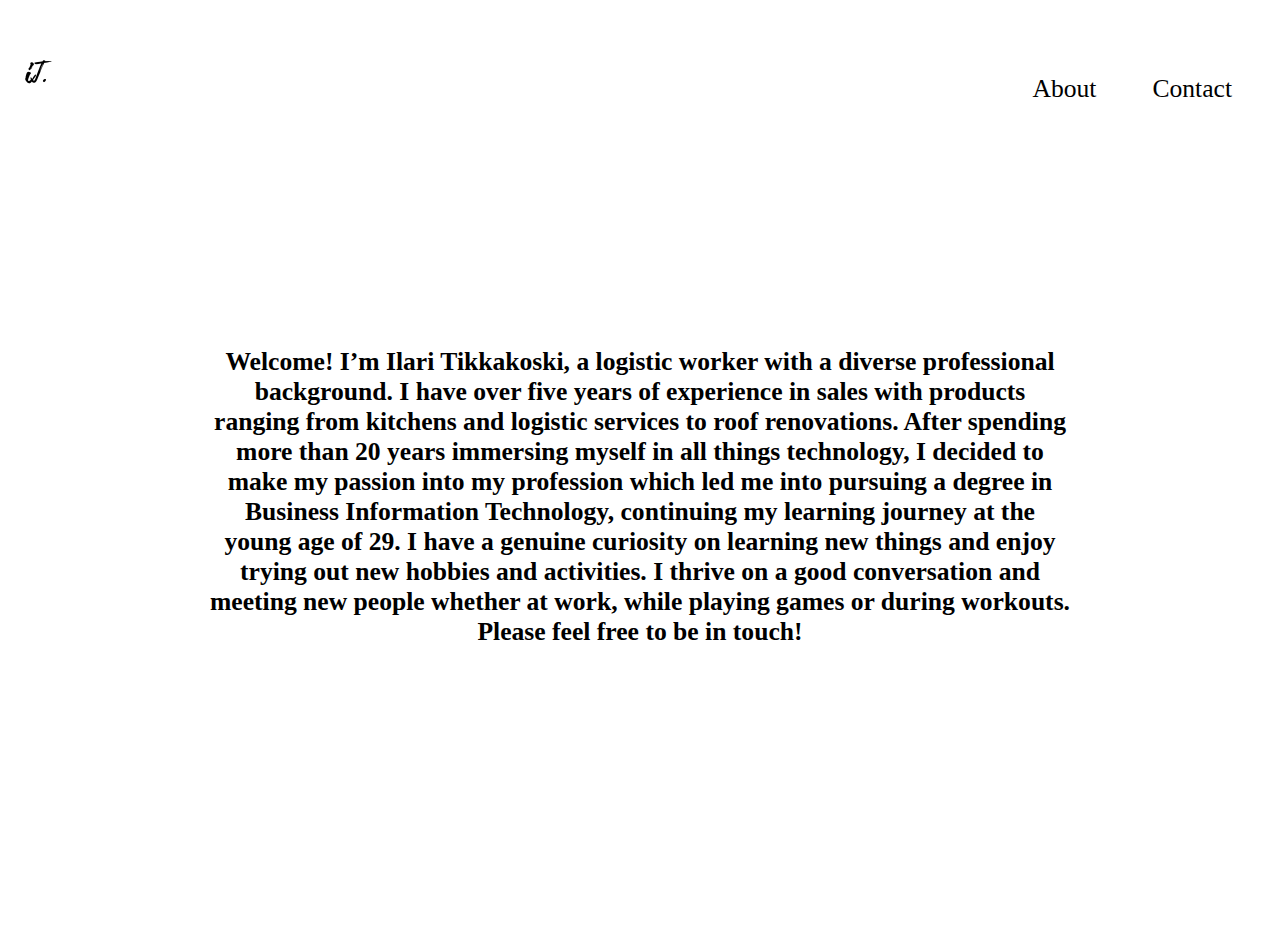
==== about.html @ c68bc200 "Add files via upload" ====
<!DOCTYPE html>
<html lang="en">



<head>
    <meta charset="UTF-8">
    <meta name="viewport" content="width=device-width, initial-scale=1.0">
    <link rel="stylesheet" href="style.css">


    <title>About</title>

</head>

<div class="logo">
    <a href="sivu.html">
        <img id="logo" src="logo2.png" alt="logo">
    </a>
</div>

<div class="hampurilainen">
    <a href="about.html">
        <p>About</p>
    </a>
    <a href="contact.html">
        <p>Contact</p>
    </a>
</div>


<h5>Welcome! I’m Ilari Tikkakoski, a logistic worker with a diverse professional background. I have over five years
    of experience in sales with products ranging from kitchens and logistic services to roof renovations. After spending
    more
    than 20 years immersing myself in all things technology, I decided to make my passion into my profession which led
    me into pursuing a degree in Business Information Technology, continuing my
    learning journey at the young age of 29.

    I have a genuine curiosity on learning new things and enjoy trying out new hobbies and
    activities. I thrive on a good conversation and meeting new people whether at work, while playing games or during
    workouts. <br>Please feel free to be in touch!
</h5>
---- style.css ----
html,
body {
    height: 100%;
    margin: 0;
    font-family: Space mono, Inter;
    background-color: #ffffff;
    color: black;
    flex-direction: column;
    justify-content: flex-start;
    align-items: flex-start;


}

body {
    padding: 20px;

}

.tekstit {
    display: flex;
    flex-direction: column;
    align-items: flex-start;
    margin-bottom: 20px;

}

h1 {
    font-family: Inter;
    font-size: 6vw;
    color: black;
    text-align: center;
    margin: 0;
    padding: 10px;



}

h2 {
    font-family: Inter;
    font-size: 3vw;
    color: black;
    text-align: center;
    margin: 0;
    padding: 10px;


}

h3 {
    font-family: Space mono;
    font-size: 2vw;
    color: black;
    text-align: left;
    margin: 0;
    padding: 10px;

}

.hampurilainen {
    display: flex;
    justify-content: flex-end;
    width: 100%;
    margin-bottom: 20px;
    position: relative;

}

.hampurilainen a {
    display: inline-block;
    padding: 10px;

}

.valikkopainike {
    display: none;
    cursor: pointer;
    font-size: 36px;
    color: black;
    padding: 10px;
    position: absolute;
    right: 20px;

}

.mobile-menu {
    display: none;
    flex-direction: column;
    position: absolute;
    top: 60px;
    right: 20px;
    background-color: #ffffff;
    border: 1px solid #000;
    width: 150px;
    padding: 10px;
    text-align: center;
}

.mobile-menu a {
    padding: 10px 0;
    font-size: 18px;
}

.otsikko {
    text-align: center;
    margin-top: 15vh;
}

.otsikko h4 {
    font-family: Space mono;
    font-size: 5vw;
    color: black;
}



p {
    font-family: Inter;
    font-size: 2vw;
    text-align: center;
    margin-right: 0;
    padding: 2vh;



}


a {
    text-decoration: none;
    color: inherit;
}




.audio-player img {
    width: 50px;
    height: 50px;
    cursor: pointer;
    position: relative;
    top: 25vh;
    left: 3vh;
}

.linkit {
    display: flex;
    justify-content: center;
    align-items: center;
    gap: 25px;
    margin-top: vh;


}

.discordi,
.emaili,
.linkkari {
    display: inline-block;
    margin: 0 15px;

}


#discord {
    width: 90px;
    height: auto;
}



#linkedin {
    width: 75px;
    height: auto;
}


@media (max-width: 768px) {

    h1,
    h2,
    h3 {
        font-size: 5vw;
        text-align: center;
    }

    .tekstit {
        align-items: center;
    }

    .otsikko h4 {
        font-size: 6vW;
    }

    p {
        font-size: 5vw;
        text-align: center;
    }

    .linkit {
        display: flex;
        justify-content: center;
        align-items: center;
        flex-direction: column;
        gap: 20px;
    }

    .discordi,
    .emaili,
    .linkkari {
        display: block;
        margin: 10px 0;

    }

    .audio-player img {
        width: 40px;
        height: 40px;
    }

    .hampurilainen a {
        display: none;
    }

    .valikkopainike {
        display: block;
    }

    .mobile-menu {
        display: none;
    }
}

@media (max-width: 480px) {

    h1,
    h2,
    h3 {
        font-size: 7vw;
    }

    .audio-player img {
        width: 40px;
        height: 40px;
    }
}

h5 {
    font-family: Space mono;
    font-size: 2vw;
    color: black;
    text-align: center;
    margin: 20vh;
    padding: 10px;
}


.logo {
    position: absolute;
    display: flex;
    justify-content: flex-start;
    align-items: flex-start;
    padding-top: 4vh;
    z-index: 10;

}
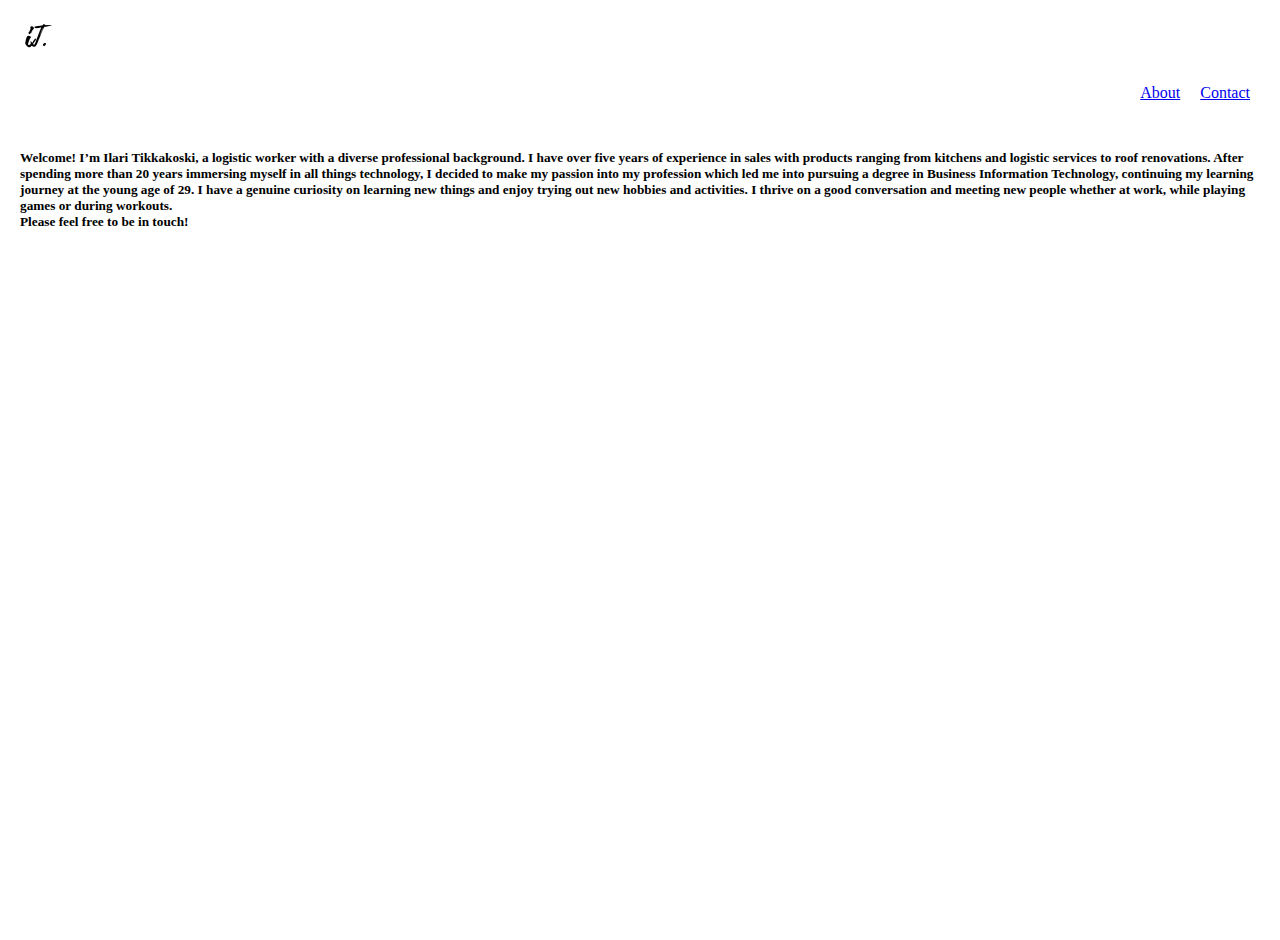
==== commit c7ed10d3: "Update about.html" ====
--- a/about.html
+++ b/about.html
@@ -28,7 +28,7 @@
     </a>
 </div>
 
-
+<div class="about-container">
 <h5>Welcome! I’m Ilari Tikkakoski, a logistic worker with a diverse professional background. I have over five years
     of experience in sales with products ranging from kitchens and logistic services to roof renovations. After spending
     more
@@ -39,4 +39,5 @@
     I have a genuine curiosity on learning new things and enjoy trying out new hobbies and
     activities. I thrive on a good conversation and meeting new people whether at work, while playing games or during
     workouts. <br>Please feel free to be in touch!
-</h5>+</h5>
+</div>
--- a/style.css
+++ b/style.css
@@ -67,6 +67,11 @@
 
 }
 
+a:visited {
+    color: inherit;
+    text-decoration: none;
+}
+
 .hampurilainen a {
     display: inline-block;
     padding: 10px;
@@ -85,10 +90,10 @@
 }
 
 .mobile-menu {
-    display: none;
+    display: none; 
     flex-direction: column;
     position: absolute;
-    top: 60px;
+    top: 60px; 
     right: 20px;
     background-color: #ffffff;
     border: 1px solid #000;
@@ -97,9 +102,14 @@
     text-align: center;
 }
 
+.mobile-menu.visible {
+    display: flex;
+
 .mobile-menu a {
     padding: 10px 0;
     font-size: 18px;
+    text-decoration: none;
+    color: inherit;
 }
 
 .otsikko {
@@ -264,4 +274,4 @@
     padding-top: 4vh;
     z-index: 10;
 
-}+}
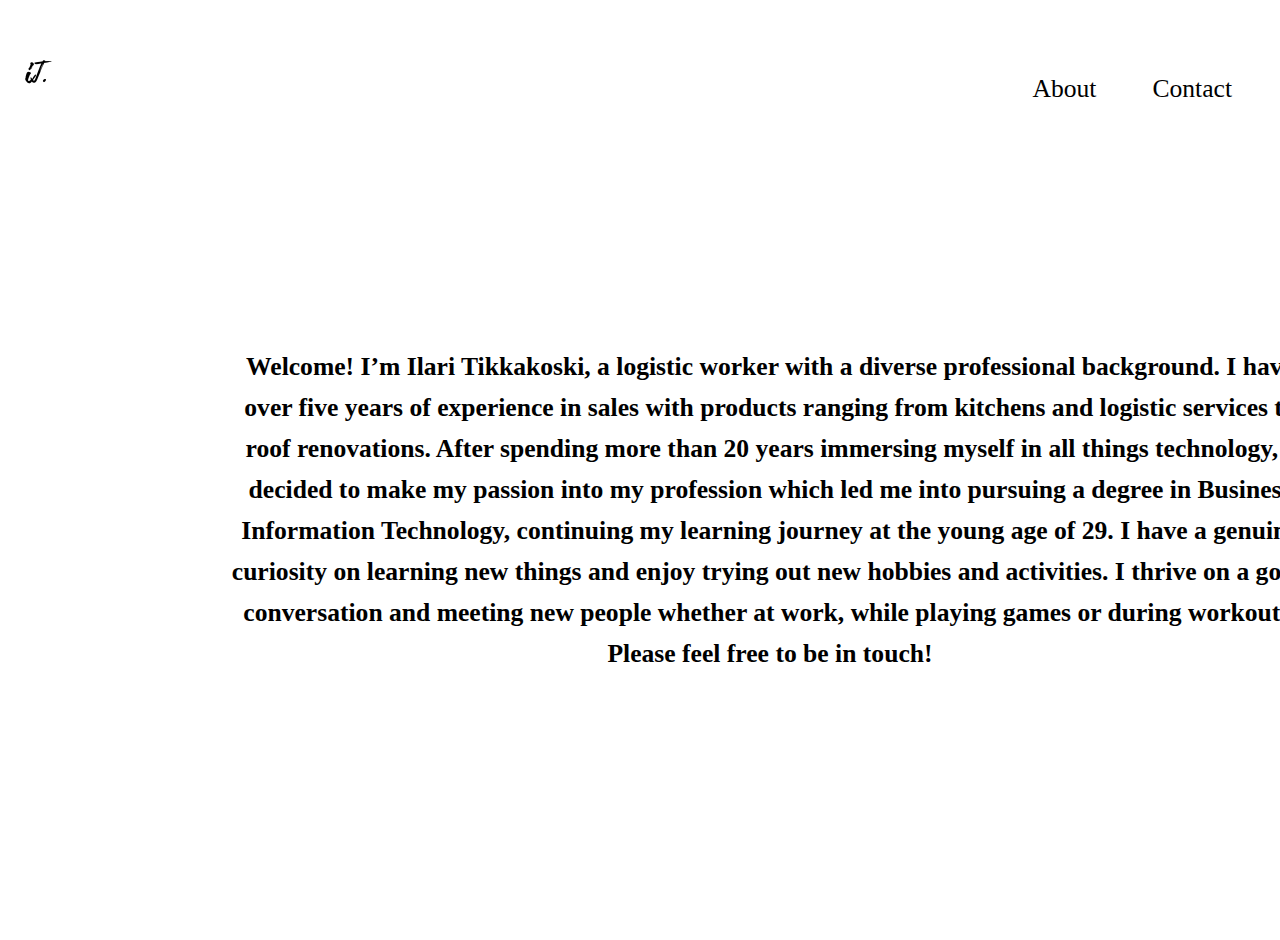
==== commit 549c55a2: "Update about.html" ====
--- a/about.html
+++ b/about.html
@@ -26,6 +26,12 @@
     <a href="contact.html">
         <p>Contact</p>
     </a>
+<div class="valikkopainike" onclick="toggleMenu()">☰</div>
+<div class="mobile-menu">
+    <a href="about.html">About</a>
+    <a href="contact.html">Contact</a>
+</div>
+    
 </div>
 
 <div class="about-container">
@@ -41,3 +47,11 @@
     workouts. <br>Please feel free to be in touch!
 </h5>
 </div>
+
+
+    <script>
+        function toggleMenu() {
+    const mobileMenu = document.querySelector('.mobile-menu');
+    mobileMenu.classList.toggle('visible');
+}
+    </script>
--- a/style.css
+++ b/style.css
@@ -75,25 +75,22 @@
 .hampurilainen a {
     display: inline-block;
     padding: 10px;
+    
 
 }
 
 .valikkopainike {
     display: none;
+    font-size: 36px;
     cursor: pointer;
-    font-size: 36px;
-    color: black;
-    padding: 10px;
-    position: absolute;
-    right: 20px;
-
+    padding: 10px;
 }
 
 .mobile-menu {
-    display: none; 
+    display: none;
     flex-direction: column;
     position: absolute;
-    top: 60px; 
+    top: 60px;
     right: 20px;
     background-color: #ffffff;
     border: 1px solid #000;
@@ -104,7 +101,7 @@
 
 .mobile-menu.visible {
     display: flex;
-
+}
 .mobile-menu a {
     padding: 10px 0;
     font-size: 18px;
@@ -112,12 +109,13 @@
     color: inherit;
 }
 
+
 .otsikko {
     text-align: center;
     margin-top: 15vh;
 }
 
-.otsikko h4 {
+.contact-container .otsikko h4 {
     font-family: Space mono;
     font-size: 5vw;
     color: black;
@@ -142,6 +140,18 @@
     color: inherit;
 }
 
+.about-container {
+    margin: 0 20px;
+    text-align: center;
+}
+
+    h5 {
+        font-size: 2vw;
+        line-height: 1.6;
+        margin: 20px auto;
+        width: 90%;
+        max-width; 800px;
+    }
 
 
 
@@ -208,12 +218,15 @@
         text-align: center;
     }
 
+ 
+
     .linkit {
         display: flex;
         justify-content: center;
         align-items: center;
         flex-direction: column;
         gap: 20px;
+        width: 40px;
     }
 
     .discordi,
@@ -237,8 +250,18 @@
         display: block;
     }
 
+
     .mobile-menu {
         display: none;
+    }
+
+     .mobile-menu.visible {
+        display: flex;
+    }
+
+     .contact-container .otsikko h4 {
+        font-size: 5vw; 
+        margin-top: 30vh;
     }
 }
 
@@ -265,6 +288,7 @@
     padding: 10px;
 }
 
+    
 
 .logo {
     position: absolute;
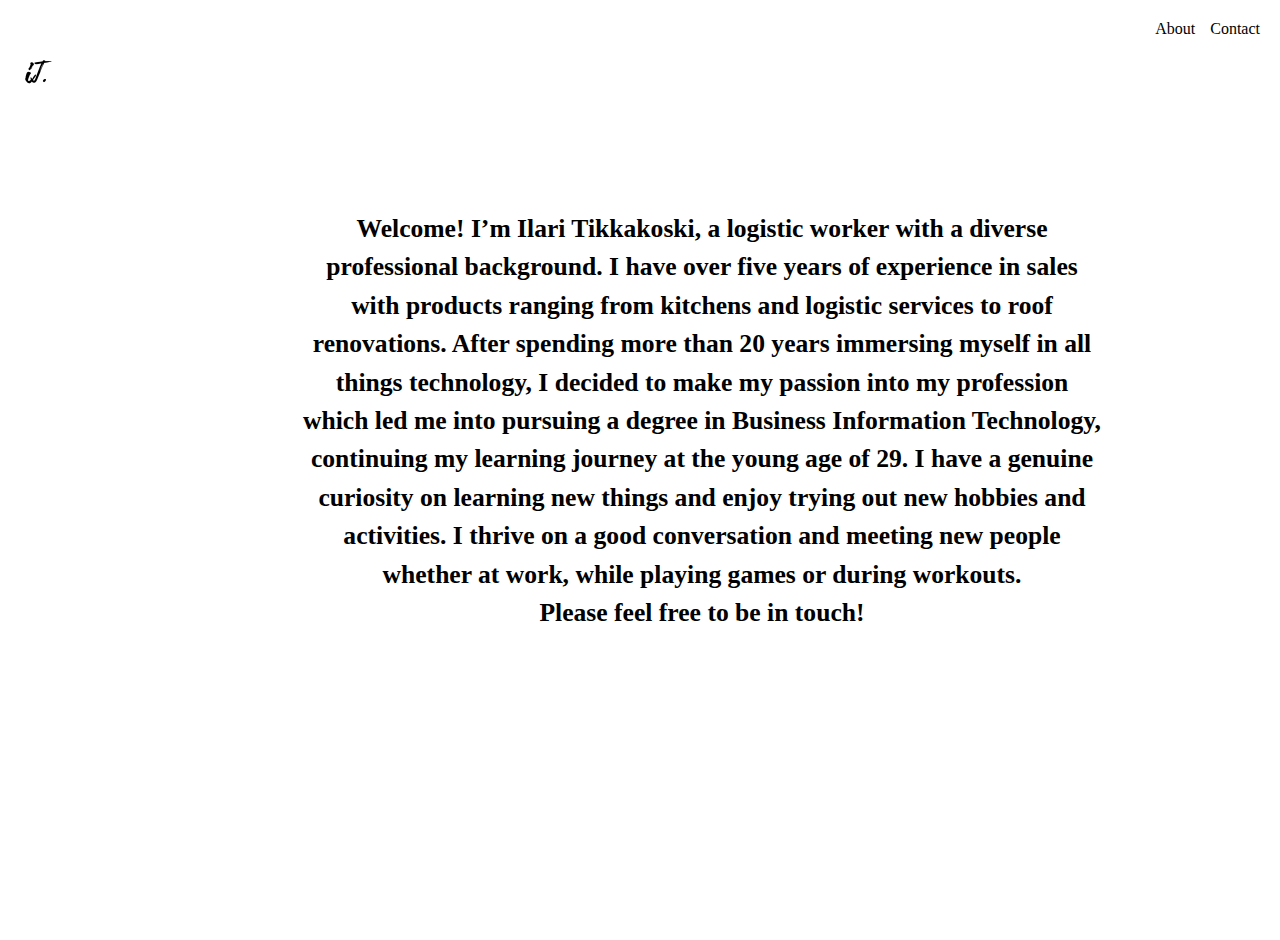
==== commit 6015d456: "Update about.html" ====
--- a/about.html
+++ b/about.html
@@ -1,57 +1,42 @@
 <!DOCTYPE html>
 <html lang="en">
-
-
-
 <head>
     <meta charset="UTF-8">
     <meta name="viewport" content="width=device-width, initial-scale=1.0">
     <link rel="stylesheet" href="style.css">
+    <title>About</title>
+</head>
+<body>
+    <div class="logo">
+        <a href="index.html">
+            <img id="logo" src="logo2.png" alt="logo">
+        </a>
+    </div>
 
+    <div class="desktop-nav">
+        <a href="about.html">About</a>
+        <a href="contact.html">Contact</a>
+    </div>
 
-    <title>About</title>
+    <div class="mobile-nav">
+        <select class="mobile-menu-select" onchange="location = this.value;">
+            <option value="#">Menu</option>
+            <option value="about.html">About</option>
+            <option value="contact.html">Contact</option>
+        </select>
+    </div>
 
-</head>
+    <div class="about-container">
+        <h5>Welcome! I’m Ilari Tikkakoski, a logistic worker with a diverse professional background. I have over five years
+            of experience in sales with products ranging from kitchens and logistic services to roof renovations. After spending
+            more than 20 years immersing myself in all things technology, I decided to make my passion into my profession which led
+            me into pursuing a degree in Business Information Technology, continuing my
+            learning journey at the young age of 29.
 
-<div class="logo">
-    <a href="sivu.html">
-        <img id="logo" src="logo2.png" alt="logo">
-    </a>
-</div>
-
-<div class="hampurilainen">
-    <a href="about.html">
-        <p>About</p>
-    </a>
-    <a href="contact.html">
-        <p>Contact</p>
-    </a>
-<div class="valikkopainike" onclick="toggleMenu()">☰</div>
-<div class="mobile-menu">
-    <a href="about.html">About</a>
-    <a href="contact.html">Contact</a>
-</div>
-    
-</div>
-
-<div class="about-container">
-<h5>Welcome! I’m Ilari Tikkakoski, a logistic worker with a diverse professional background. I have over five years
-    of experience in sales with products ranging from kitchens and logistic services to roof renovations. After spending
-    more
-    than 20 years immersing myself in all things technology, I decided to make my passion into my profession which led
-    me into pursuing a degree in Business Information Technology, continuing my
-    learning journey at the young age of 29.
-
-    I have a genuine curiosity on learning new things and enjoy trying out new hobbies and
-    activities. I thrive on a good conversation and meeting new people whether at work, while playing games or during
-    workouts. <br>Please feel free to be in touch!
-</h5>
-</div>
-
-
-    <script>
-        function toggleMenu() {
-    const mobileMenu = document.querySelector('.mobile-menu');
-    mobileMenu.classList.toggle('visible');
-}
-    </script>
+            I have a genuine curiosity on learning new things and enjoy trying out new hobbies and
+            activities. I thrive on a good conversation and meeting new people whether at work, while playing games or during
+            workouts. <br>Please feel free to be in touch!
+        </h5>
+    </div>
+</body>
+</html>
--- a/style.css
+++ b/style.css
@@ -1,20 +1,16 @@
-html,
-body {
+html, body {
     height: 100%;
     margin: 0;
-    font-family: Space mono, Inter;
+    font-family: "Space mono", Inter;
     background-color: #ffffff;
     color: black;
     flex-direction: column;
     justify-content: flex-start;
     align-items: flex-start;
-
-
 }
 
 body {
     padding: 20px;
-
 }
 
 .tekstit {
@@ -22,7 +18,6 @@
     flex-direction: column;
     align-items: flex-start;
     margin-bottom: 20px;
-
 }
 
 h1 {
@@ -32,9 +27,6 @@
     text-align: center;
     margin: 0;
     padding: 10px;
-
-
-
 }
 
 h2 {
@@ -44,27 +36,15 @@
     text-align: center;
     margin: 0;
     padding: 10px;
-
-
 }
 
 h3 {
-    font-family: Space mono;
+    font-family: "Space mono";
     font-size: 2vw;
     color: black;
     text-align: left;
     margin: 0;
     padding: 10px;
-
-}
-
-.hampurilainen {
-    display: flex;
-    justify-content: flex-end;
-    width: 100%;
-    margin-bottom: 20px;
-    position: relative;
-
 }
 
 a:visited {
@@ -72,56 +52,39 @@
     text-decoration: none;
 }
 
-.hampurilainen a {
-    display: inline-block;
-    padding: 10px;
-    
-
-}
-
-.valikkopainike {
+.mobile-menu-select {
+    position: absolute;
+    top: 20px;
+    right: 20px;
+    padding: 8px 12px;
+    font-size: 16px;
+}
+
+.mobile-nav {
     display: none;
-    font-size: 36px;
-    cursor: pointer;
-    padding: 10px;
-}
-
-.mobile-menu {
-    display: none;
+}
+
+.otsikko {
+    text-align: center;
+    margin-top: 15vh;
+}
+
+.contact-container .otsikko h4 {
+    font-family: "Space mono";
+    font-size: 8vh;
+    color: black;
+    text-align: center;
+    margin-bottom: 10px;
+}
+
+.contact-container {
+    display: flex;
     flex-direction: column;
-    position: absolute;
-    top: 60px;
-    right: 20px;
-    background-color: #ffffff;
-    border: 1px solid #000;
-    width: 150px;
-    padding: 10px;
-    text-align: center;
-}
-
-.mobile-menu.visible {
-    display: flex;
-}
-.mobile-menu a {
-    padding: 10px 0;
-    font-size: 18px;
-    text-decoration: none;
-    color: inherit;
-}
-
-
-.otsikko {
-    text-align: center;
-    margin-top: 15vh;
-}
-
-.contact-container .otsikko h4 {
-    font-family: Space mono;
-    font-size: 5vw;
-    color: black;
-}
-
-
+    justify-content: center;
+    align-items: center;
+    margin-bottom: 20px;
+    font-size: 8vh;
+}
 
 p {
     font-family: Inter;
@@ -129,11 +92,7 @@
     text-align: center;
     margin-right: 0;
     padding: 2vh;
-
-
-
-}
-
+}
 
 a {
     text-decoration: none;
@@ -141,23 +100,24 @@
 }
 
 .about-container {
-    margin: 0 20px;
-    text-align: center;
-}
-
-    h5 {
-        font-size: 2vw;
-        line-height: 1.6;
-        margin: 20px auto;
-        width: 90%;
-        max-width; 800px;
-    }
-
-
+    display: flex;
+    justify-content: center;
+    padding: 0 5%;
+    text-align: center;
+    width: 100%;
+}
+
+h5 {
+    font-size: 4vw;
+    line-height: 1.5;
+    margin: 10vh 5vw;
+    width: 90%;
+    max-width: 800px;
+}
 
 .audio-player img {
     width: 50px;
-    height: 50px;
+    height: auto;
     cursor: pointer;
     position: relative;
     top: 25vh;
@@ -169,48 +129,53 @@
     justify-content: center;
     align-items: center;
     gap: 25px;
-    margin-top: vh;
-
-
-}
-
-.discordi,
-.emaili,
-.linkkari {
+}
+
+.logo {
+    position: absolute;
+    display: flex;
+    justify-content: flex-start;
+    align-items: flex-start;
+    padding-top: 4vh;
+    z-index: 10;
+    width: 50px;
+    height: auto;
+}
+
+.discordi, .emaili, .linkkari {
     display: inline-block;
     margin: 0 15px;
-
-}
-
+}
 
 #discord {
     width: 90px;
     height: auto;
 }
 
-
-
 #linkedin {
     width: 75px;
     height: auto;
 }
 
+.desktop-nav {
+    display: flex;
+    position: absolute;
+    top: 20px; 
+    right: 20px; 
+}
+
+.desktop-nav a {
+    margin-left: 15px;
+}
 
 @media (max-width: 768px) {
-
-    h1,
-    h2,
-    h3 {
+    h1, h2, h3 {
         font-size: 5vw;
         text-align: center;
     }
 
     .tekstit {
         align-items: center;
-    }
-
-    .otsikko h4 {
-        font-size: 6vW;
     }
 
     p {
@@ -218,7 +183,10 @@
         text-align: center;
     }
 
- 
+    h5 {
+        font-size: 5vw;
+        margin: 6vh 3vw;
+    }
 
     .linkit {
         display: flex;
@@ -229,58 +197,45 @@
         width: 40px;
     }
 
-    .discordi,
-    .emaili,
-    .linkkari {
-        display: block;
+    .discordi, .emaili, .linkkari {
+        justify-content: center;
+        display: flex;
         margin: 10px 0;
-
+        flex-wrap: nowrap;
+    }
+
+    .audio-player img {
+        width: 40px;
+        height: auto;
+    }
+
+    .mobile-nav {
+        display: block; 
+    }
+
+    .desktop-nav {
+        display: none; 
+    }
+
+    .contact-container .otsikko h4 {
+        font-size: 6vw;
+        margin-top: 30vh;
+    }
+}
+
+@media (max-width: 480px) {
+    h1, h2, h3 {
+        font-size:  7vw;
     }
 
     .audio-player img {
         width: 40px;
         height: 40px;
     }
-
-    .hampurilainen a {
-        display: none;
-    }
-
-    .valikkopainike {
-        display: block;
-    }
-
-
-    .mobile-menu {
-        display: none;
-    }
-
-     .mobile-menu.visible {
-        display: flex;
-    }
-
-     .contact-container .otsikko h4 {
-        font-size: 5vw; 
-        margin-top: 30vh;
-    }
-}
-
-@media (max-width: 480px) {
-
-    h1,
-    h2,
-    h3 {
-        font-size: 7vw;
-    }
-
-    .audio-player img {
-        width: 40px;
-        height: 40px;
-    }
 }
 
 h5 {
-    font-family: Space mono;
+    font-family: "Space mono";
     font-size: 2vw;
     color: black;
     text-align: center;
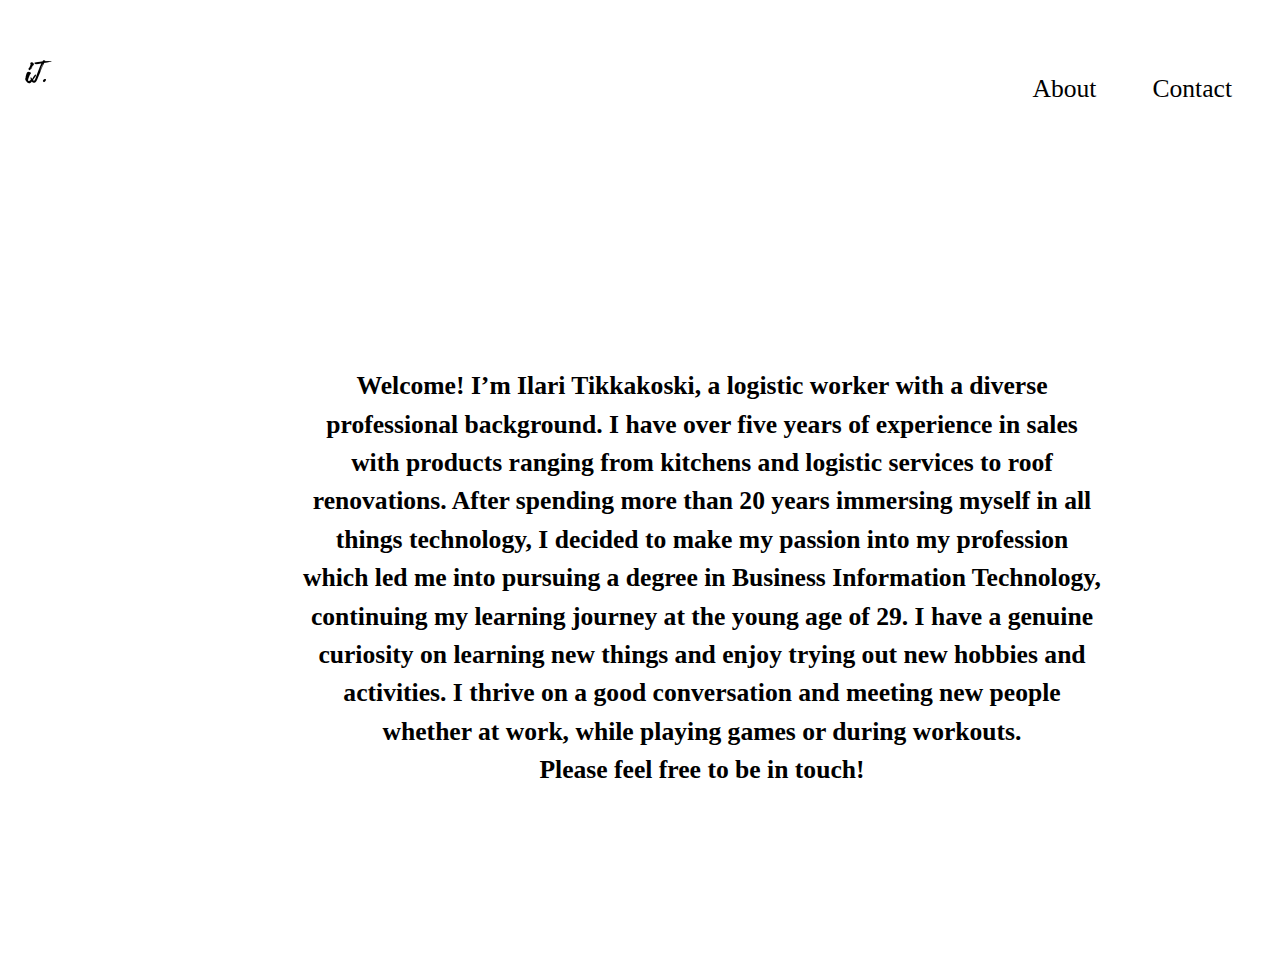
==== commit d0f8b4a2: "Update about.html" ====
--- a/about.html
+++ b/about.html
@@ -13,19 +13,16 @@
         </a>
     </div>
 
-    <div class="desktop-nav">
-        <a href="about.html">About</a>
-        <a href="contact.html">Contact</a>
-    </div>
+    <div class="hampurilainen">
+    <a href="about.html">
+        <p>About</p>
+    </a>
+    <a href="contact.html">
+        <p>Contact</p>
+    </a>
+</div>
 
-    <div class="mobile-nav">
-        <select class="mobile-menu-select" onchange="location = this.value;">
-            <option value="#">Menu</option>
-            <option value="about.html">About</option>
-            <option value="contact.html">Contact</option>
-        </select>
-    </div>
-
+ 
     <div class="about-container">
         <h5>Welcome! I’m Ilari Tikkakoski, a logistic worker with a diverse professional background. I have over five years
             of experience in sales with products ranging from kitchens and logistic services to roof renovations. After spending
--- a/style.css
+++ b/style.css
@@ -11,6 +11,21 @@
 
 body {
     padding: 20px;
+}
+
+.hampurilainen {
+    display: flex;
+    justify-content: flex-end;
+    width: 100%;
+    margin-bottom: 20px;
+    position: relative;
+
+}
+
+.hampurilainen a {
+    display: inline-block;
+    padding: 10px;
+
 }
 
 .tekstit {
@@ -157,16 +172,6 @@
     height: auto;
 }
 
-.desktop-nav {
-    display: flex;
-    position: absolute;
-    top: 20px; 
-    right: 20px; 
-}
-
-.desktop-nav a {
-    margin-left: 15px;
-}
 
 @media (max-width: 768px) {
     h1, h2, h3 {
@@ -209,14 +214,6 @@
         height: auto;
     }
 
-    .mobile-nav {
-        display: block; 
-    }
-
-    .desktop-nav {
-        display: none; 
-    }
-
     .contact-container .otsikko h4 {
         font-size: 6vw;
         margin-top: 30vh;
